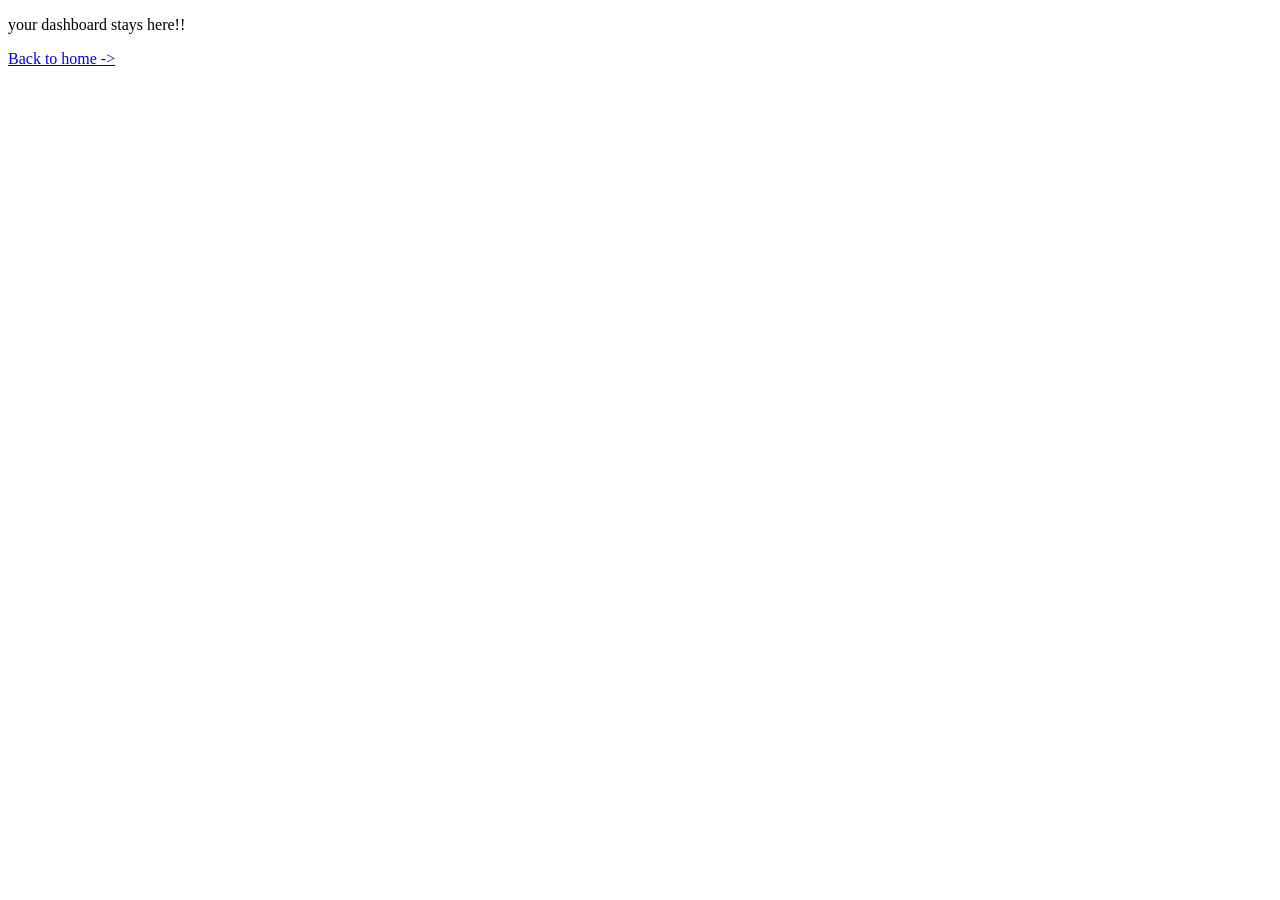
==== dashboard.html @ 1ec0b5c7 "In progress..." ====
<!doctype html>
<html lang="en">
  <head>
    <meta charset="UTF-8" />
    <meta name="viewport" content="width=device-width, initial-scale=1.0" />
    <title>Dashboard | TripForge</title>
  </head>
  <body>
    <p>your dashboard stays here!!</p>
    <a href="index.html">Back to home -></a>
  </body>
</html>
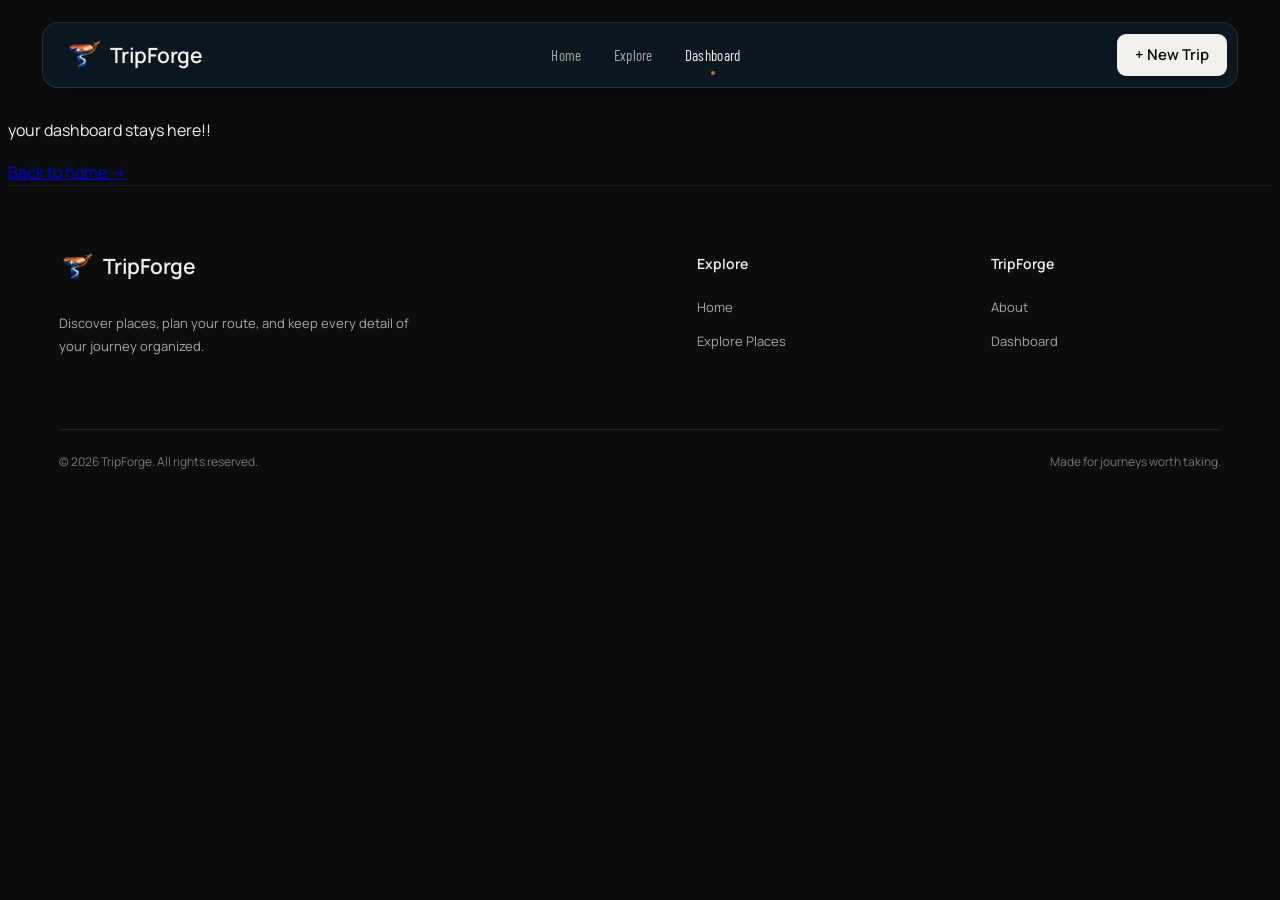
==== commit a332635a: "refine TripForge UI: polish experience cards, fix JS bugs, standardize CSS - CSS: premium editorial " ====
--- a/dashboard.html
+++ b/dashboard.html
@@ -4,9 +4,72 @@
     <meta charset="UTF-8" />
     <meta name="viewport" content="width=device-width, initial-scale=1.0" />
     <title>Dashboard | TripForge</title>
+    <link rel="preconnect" href="https://fonts.googleapis.com" />
+    <link rel="preconnect" href="https://fonts.gstatic.com" crossorigin />
+
+    <link
+      href="https://fonts.googleapis.com/css2?family=Barlow+Condensed:wght@400;500&family=Fira+Mono:wght@400;500&family=Josefin+Sans:wght@400;500;600;700&family=Manrope:wght@400;500;600;700&family=Playfair+Display:ital,wght@0,400;0,500;0,600;1,400;1,500&display=swap"
+      rel="stylesheet"
+    />
+
+    <link rel="stylesheet" href="CSS/styles.css" />
   </head>
   <body>
-    <p>your dashboard stays here!!</p>
-    <a href="index.html">Back to home -></a>
+    <nav id="navbar">
+      <div class="nav-container">
+        <a href="index.html" class="nav-logo">
+          <img src="assets/logo/logo.png" alt="" class="nav-logo-image" />
+          <span class="nav-logo-text"> TripForge </span>
+        </a>
+        <div class="nav-links">
+          <a href="index.html" class="nav-link"> Home </a>
+          <a href="explore.html" class="nav-link"> Explore </a>
+          <a href="dashboard.html" class="nav-link active" aria-current="page">
+            Dashboard
+          </a>
+        </div>
+        <a href="new-trips.html" class="nav-cta"> + New Trip </a>
+      </div>
+    </nav>
+
+    <main>
+      <p>your dashboard stays here!!</p>
+      <a href="index.html">Back to home -></a>
+    </main>
+
+    <footer id="footer">
+      <div class="footer-container">
+        <div class="footer-main">
+          <div class="footer-brand">
+            <a href="index.html" class="footer-logo">
+              <img
+                src="assets/logo/logo.png"
+                alt=""
+                class="footer-logo-image"
+              />
+              <span class="footer-logo-text"> TripForge </span>
+            </a>
+            <p class="footer-description">
+              Discover places, plan your route, and keep every detail of your
+              journey organized.
+            </p>
+          </div>
+          <div class="footer-column">
+            <h3 class="footer-column-title">Explore</h3>
+            <a href="index.html" class="footer-link"> Home </a>
+            <a href="explore.html" class="footer-link"> Explore Places </a>
+          </div>
+          <div class="footer-column">
+            <h3 class="footer-column-title">TripForge</h3>
+            <a href="#" class="footer-link"> About </a>
+            <a href="dashboard.html" class="footer-link"> Dashboard </a>
+          </div>
+        </div>
+        <div class="footer-bottom">
+          <p class="footer-copyright">© 2026 TripForge. All rights reserved.</p>
+          <p class="footer-signoff">Made for journeys worth taking.</p>
+        </div>
+      </div>
+    </footer>
   </body>
 </html>
--- a/CSS/styles.css
+++ b/CSS/styles.css
@@ -0,0 +1,1248 @@
+:root {
+  --background: #0b0d0c;
+  --surface: #111412;
+  --surface-light: #181c19;
+
+  --primary: #d9e2d8;
+  --accent: #c86b3c;
+
+  --text: #f2f1ec;
+  --muted-text: #a6aaa4;
+  --subtle-text: #747a73;
+
+  --border: rgba(242, 241, 236, 0.12);
+
+  --success: #6e9b72;
+  --warning: #b58b55;
+  --error: #b85c5c;
+
+  --font-display: "Josefin Sans", sans-serif;
+  --font-editorial: "Playfair Display", serif;
+  --font-main: "Manrope", sans-serif;
+  --font-mono: "Fira Mono", monospace;
+  --font-nav: "Barlow Condensed", sans-serif;
+  --font-links: "Trebuchet MS", Helvetica, sans-serif;
+
+  --lh-normal: 1.6;
+  --lh-tight: 1.2;
+  --lh-loose: 1.8;
+  --radius-sm: 6px;
+  --radius-md: 10px;
+  --radius-lg: 16px;
+  --shadow-sm: 0 4px 12px rgba(0, 0, 0, 0.12);
+  --shadow-md: 0 8px 30px rgba(0, 0, 0, 0.18);
+  --shadow-lg: 0 20px 60px rgba(0, 0, 0, 0.25);
+  --transition-fast: 0.15s ease;
+  --transition-base: 0.2s ease;
+  --transition-slow: 0.8s ease;
+}
+
+html {
+  scroll-behavior: smooth;
+}
+
+body {
+  background: var(--background);
+  color: var(--text);
+  font-family: var(--font-main);
+  line-height: var(--lh-normal);
+}
+/* ========================================
+   NAVBAR
+======================================== */
+
+#navbar {
+  position: sticky;
+  top: 0;
+  z-index: 1000;
+
+  width: 100%;
+  padding: 14px 0;
+}
+
+/* Main navbar container */
+
+.nav-container {
+  width: min(92%, 1280px);
+  height: 64px;
+
+  margin: 0 auto;
+
+  display: grid;
+  grid-template-columns: 1fr auto 1fr;
+  align-items: center;
+
+  padding: 0 10px 0 22px;
+
+  background: rgba(11, 26, 39, 0.78);
+
+  border: 1px solid rgba(255, 255, 255, 0.1);
+  border-radius: 16px;
+
+  backdrop-filter: blur(16px);
+  -webkit-backdrop-filter: blur(16px);
+
+  box-shadow: 0 8px 30px rgba(0, 0, 0, 0.18);
+}
+
+/* ========================================
+   LOGO
+======================================== */
+
+.nav-logo {
+  justify-self: start;
+
+  display: inline-flex;
+  align-items: center;
+  gap: 9px;
+
+  color: var(--text);
+  text-decoration: none;
+  font-size: 19px;
+  font-weight: 600;
+  letter-spacing: -0.5px;
+  line-height: 1;
+
+  transition: opacity var(--transition-base);
+}
+
+.nav-logo:hover {
+  opacity: 0.85;
+}
+
+/* Logo symbol */
+
+.nav-logo-image {
+  width: 36px;
+  height: 36px;
+
+  display: block;
+
+  object-fit: contain;
+}
+
+/* TripForge wordmark */
+
+.nav-logo-text {
+  color: var(--text);
+  font-size: 21px;
+  font-weight: 600;
+
+  letter-spacing: -0.5px;
+  line-height: 1;
+}
+
+/* ========================================
+   NAVIGATION
+======================================== */
+
+.nav-links {
+  display: flex;
+  align-items: center;
+  gap: 32px;
+}
+
+.nav-link {
+  position: relative;
+
+  color: var(--muted-text);
+
+  text-decoration: none;
+  font-family: var(--font-nav);
+  font-size: 15px;
+  font-weight: 400;
+  letter-spacing: 0.3px;
+  white-space: nowrap;
+
+  transition: color 0.2s ease;
+}
+
+.nav-link:hover {
+  color: var(--text);
+}
+
+/* Active navigation */
+
+.nav-link.active {
+  color: var(--text);
+}
+
+.nav-link.active::after {
+  content: "";
+
+  position: absolute;
+
+  left: 50%;
+  bottom: -8px;
+
+  width: 4px;
+  height: 4px;
+
+  transform: translateX(-50%);
+
+  border-radius: 50%;
+
+  background: var(--accent);
+}
+
+/* ========================================
+   NEW TRIP
+======================================== */
+
+.nav-cta {
+  justify-self: end;
+
+  display: inline-flex;
+  align-items: center;
+  justify-content: center;
+
+  min-height: 42px;
+
+  padding: 0 18px;
+
+  background: var(--text);
+  color: var(--background);
+
+  text-decoration: none;
+
+  font-size: 15px;
+  font-weight: 600;
+
+  border-radius: 9px;
+
+  transition:
+    background 0.2s ease,
+    transform 0.2s ease;
+}
+
+.nav-cta:hover {
+  background: #deded8;
+
+  transform: translateY(-1px);
+}
+
+/* Logo symbol */
+
+.nav-logo-image {
+  width: 36px;
+  height: 36px;
+
+  display: block;
+
+  object-fit: contain;
+}
+
+/* TripForge wordmark */
+
+.nav-logo-text {
+  color: var(--text);
+
+  font-size: 21px;
+  font-weight: 600;
+
+  letter-spacing: -0.5px;
+  line-height: 1;
+}
+
+/* ========================================
+   HERO
+======================================== */
+
+#hero {
+  min-height: calc(100vh - 92px);
+
+  display: flex;
+  align-items: center;
+
+  padding: 70px 0 80px;
+
+  position: relative;
+  overflow: hidden;
+}
+
+.hero-container {
+  width: min(92%, 1280px);
+
+  margin: 0 auto;
+
+  display: flex;
+  flex-direction: column;
+  align-items: center;
+}
+
+.hero-content {
+  width: min(760px, 100%);
+
+  text-align: center;
+
+  display: flex;
+  flex-direction: column;
+  align-items: center;
+}
+.hero-visual {
+  width: min(1000px, 100%);
+
+  margin-top: 64px;
+}
+#hero::before {
+  content: "";
+
+  position: absolute;
+  inset: 0;
+
+  background:
+    radial-gradient(
+      circle at 50% 25%,
+      rgba(37, 73, 105, 0.24),
+      transparent 48%
+    ),
+    radial-gradient(circle at 75% 65%, rgba(200, 107, 60, 0.1), transparent 38%);
+
+  pointer-events: none;
+}
+.hero-eyebrow {
+  margin-bottom: 20px;
+
+  color: var(--accent);
+
+  font-size: 11px;
+  font-weight: 600;
+  font-family: var(--font-mono);
+  letter-spacing: 1.8px;
+  text-transform: uppercase;
+}
+.hero-title {
+  font-family: var(--font-display);
+
+  color: var(--text);
+
+  font-size: clamp(48px, 7vw, 82px);
+  font-weight: 500;
+
+  line-height: 0.98;
+  letter-spacing: -3px;
+
+  text-wrap: balance;
+}
+.hero-description {
+  max-width: 560px;
+  font-family: var(--font-editorial);
+  margin-top: 18px;
+
+  color: #d0d2cd;
+
+  font-size: 18.8px;
+  font-weight: 400;
+
+  line-height: 1.55;
+
+  text-wrap: balance;
+}
+.hero-supporting {
+  max-width: 500px;
+
+  margin-top: 9px;
+
+  color: #c1c2c0;
+  font-size: 15px;
+
+  line-height: 1.6;
+}
+.hero-actions {
+  display: flex;
+  align-items: center;
+  gap: 12px;
+
+  margin-top: 30px;
+}
+.hero-primary {
+  display: inline-flex;
+  align-items: center;
+  justify-content: center;
+
+  min-height: 44px;
+  padding: 0 20px;
+
+  background: var(--text);
+  color: var(--background);
+  border-radius: 8px;
+
+  text-decoration: none;
+
+  font-size: 13px;
+  font-weight: 600;
+  transition:
+    background 0.2s ease,
+    transform 0.2s ease;
+}
+
+.hero-primary:hover {
+  background: #ddddd7;
+  transform: translateY(-1px);
+}
+.hero-secondary {
+  display: inline-flex;
+  align-items: center;
+  justify-content: center;
+
+  min-height: 44px;
+  padding: 0 20px;
+
+  color: #d0d2cd;
+
+  border: 1px solid rgba(242, 241, 236, 0.18);
+  border-radius: 8px;
+
+  text-decoration: none;
+
+  font-size: 13px;
+  font-weight: 500;
+
+  transition:
+    border-color 0.2s ease,
+    color 0.2s ease;
+}
+
+.hero-secondary:hover {
+  color: var(--text);
+  border-color: rgba(242, 241, 236, 0.35);
+}
+.hero-image-placeholder {
+  width: 100%;
+  height: clamp(320px, 42vw, 520px);
+
+  display: flex;
+  align-items: center;
+  justify-content: center;
+
+  border-radius: 18px;
+
+  border: 1px solid rgba(242, 241, 236, 0.1);
+
+  background: linear-gradient(
+    135deg,
+    rgba(19, 45, 66, 0.95),
+    rgba(11, 13, 12, 0.95)
+  );
+
+  box-shadow: 0 20px 60px rgba(0, 0, 0, 0.25);
+
+  overflow: hidden;
+}
+.hero-image-placeholder span {
+  color: var(--subtle-text);
+
+  font-size: 11px;
+  font-weight: 600;
+
+  letter-spacing: 2px;
+  text-transform: uppercase;
+}
+.hero-image {
+  width: 100%;
+  height: clamp(320px, 42vw, 520px);
+
+  overflow: hidden;
+
+  border-radius: 18px;
+
+  border: 1px solid rgba(242, 241, 236, 0.1);
+
+  background: var(--surface);
+
+  box-shadow: var(--shadow-lg);
+
+  position: relative;
+}
+
+.hero-image img {
+  width: 100%;
+  height: 100%;
+
+  display: block;
+
+  object-fit: cover;
+
+  transition: transform var(--transition-slow);
+}
+
+.hero-image::after {
+  content: "";
+
+  position: absolute;
+  inset: 0;
+
+  background: linear-gradient(
+    180deg,
+    rgba(11, 26, 39, 0.08),
+    rgba(11, 13, 12, 0.28)
+  );
+
+  pointer-events: none;
+}
+
+.hero-image:hover img {
+  transform: scale(1.02);
+}
+/* ================================
+   DISCOVER SECTION
+================================ */
+
+#discover {
+  padding: 80px 0 70px;
+  position: relative;
+  overflow: hidden;
+}
+
+.discover-container {
+  width: min(92%, 1280px);
+  margin: 0 auto;
+
+  display: grid;
+  grid-template-columns: 0.8fr 1.2fr;
+  align-items: center;
+  gap: 80px;
+}
+
+.discover-heading {
+  width: min(700px, 100%);
+}
+
+.section-number {
+  display: block;
+  margin-bottom: 18px;
+
+  color: var(--accent);
+  font-size: 11px;
+  font-weight: 600;
+  letter-spacing: 2px;
+}
+
+.section-title {
+  margin: 0;
+
+  font-family: var(--font-display);
+  color: var(--text);
+  font-size: clamp(52px, 8vw, 96px);
+  font-weight: 500;
+  line-height: 0.95;
+  letter-spacing: -3px;
+}
+
+.section-description {
+  margin: 24px 0 0;
+
+  color: var(--muted-text);
+  font-size: 17px;
+  font-weight: 400;
+  line-height: 1.6;
+}
+.discover-visual {
+  width: 100%;
+}
+
+.discover-image {
+  width: 100%;
+  height: 520px;
+
+  overflow: hidden;
+  position: relative;
+
+  border: 1px solid rgba(242, 241, 236, 0.1);
+  border-radius: 18px;
+
+  background: var(--surface);
+}
+
+.discover-image img {
+  width: 100%;
+  height: 100%;
+  display: block;
+
+  object-fit: cover;
+  object-position: center;
+
+  transition: transform 0.8s ease;
+}
+
+.discover-image::after {
+  content: "";
+  position: absolute;
+  inset: 0;
+
+  background: linear-gradient(
+    180deg,
+    rgba(11, 13, 12, 0.04),
+    rgba(11, 13, 12, 0.28)
+  );
+
+  pointer-events: none;
+}
+
+.discover-image:hover img {
+  transform: scale(1.02);
+}
+.discover-destination {
+  display: inline-flex;
+  align-items: center;
+  justify-content: center;
+
+  min-height: 44px;
+  padding: 0 20px;
+
+  background: var(--text);
+  color: var(--background);
+  margin-top: 13px;
+  border-radius: 8px;
+
+  text-decoration: none;
+
+  font-size: 13px;
+  font-weight: 600;
+
+  transition:
+    background 0.2s ease,
+    transform 0.2s ease;
+}
+
+.discover-destination:hover {
+  background: #ddddd7;
+  transform: translateY(-1px);
+}
+
+/* =========================
+   PLAN SECTION
+========================= */
+
+#plan {
+  display: block;
+  width: 100%;
+  min-height: 600px;
+  padding: 70px 0 55px;
+  position: relative;
+  overflow: hidden;
+  background: var(--background);
+}
+
+.plan-container {
+  width: min(92%, 1280px);
+  margin: 0 auto;
+
+  display: grid;
+  grid-template-columns: 1.2fr 0.8fr;
+  align-items: center;
+  gap: 80px;
+}
+
+.plan-visual {
+  width: 100%;
+  min-width: 0;
+}
+
+.plan-image {
+  width: 100%;
+  height: 520px;
+
+  overflow: hidden;
+  position: relative;
+
+  background: var(--surface);
+  border: 1px solid rgba(242, 241, 236, 0.1);
+  border-radius: 18px;
+}
+
+.plan-image img {
+  width: 100%;
+  height: 100%;
+  display: block;
+  object-fit: cover;
+  object-position: center;
+
+  transition: transform 0.8s ease;
+}
+
+.plan-image:hover img {
+  transform: scale(1.02);
+}
+
+.plan-heading {
+  width: 100%;
+  min-width: 0;
+}
+
+.plan-heading .section-number {
+  display: block;
+  margin-bottom: 18px;
+  color: var(--accent);
+}
+
+.plan-heading .section-title {
+  display: block;
+  margin: 0;
+  color: var(--text);
+}
+
+.plan-heading .section-description {
+  margin: 24px 0 0;
+  font-family: var(--font-main);
+  color: var(--muted-text);
+  font-size: 17px;
+  font-weight: 400;
+  line-height: 1.6;
+}
+.plan-destination {
+  display: inline-flex;
+  align-items: center;
+  justify-content: center;
+
+  min-height: 44px;
+  padding: 0 20px;
+  margin-top: 13px;
+  background: var(--text);
+  color: var(--background);
+
+  border-radius: 8px;
+
+  text-decoration: none;
+
+  font-size: 13px;
+  font-weight: 600;
+
+  transition:
+    background 0.2s ease,
+    transform 0.2s ease;
+}
+
+.plan-destination:hover {
+  background: #ddddd7;
+  transform: translateY(-1px);
+}
+
+/* =========================
+   MANAGE SECTION
+========================= */
+
+#manage {
+  padding: 45px 0 80px;
+  position: relative;
+  overflow: hidden;
+}
+
+.manage-container {
+  width: min(92%, 1280px);
+  margin: 0 auto;
+
+  display: grid;
+  grid-template-columns: 0.8fr 1.2fr;
+  align-items: center;
+  gap: 80px;
+}
+
+.manage-heading {
+  width: min(700px, 100%);
+}
+
+.manage-heading .section-number {
+  display: block;
+  margin-bottom: 18px;
+
+  font-family: var(--font-mono);
+  color: var(--accent);
+}
+
+.manage-heading .section-title {
+  margin: 0;
+
+  font-family: var(--font-display);
+  color: var(--text);
+}
+
+.manage-heading .section-description {
+  margin: 24px 0 0;
+
+  font-family: var(--font-main);
+  color: var(--muted-text);
+  font-size: 17px;
+  font-weight: 400;
+  line-height: 1.6;
+}
+
+.manage-visual {
+  width: 100%;
+  min-width: 0;
+}
+
+.manage-image {
+  width: 100%;
+  height: 520px;
+
+  overflow: hidden;
+  position: relative;
+
+  background: var(--surface);
+  border: 1px solid rgba(242, 241, 236, 0.1);
+  border-radius: 18px;
+}
+
+.manage-image img {
+  width: 100%;
+  height: 100%;
+  display: block;
+
+  object-fit: cover;
+  object-position: center;
+
+  transition: transform 0.8s ease;
+}
+
+.manage-image:hover img {
+  transform: scale(1.02);
+}
+.manage-destination {
+  display: inline-flex;
+  align-items: center;
+  justify-content: center;
+
+  min-height: 44px;
+  padding: 0 20px;
+  margin-top: 13px;
+  background: var(--text);
+  color: var(--background);
+
+  border-radius: 8px;
+
+  text-decoration: none;
+
+  font-size: 13px;
+  font-weight: 600;
+
+  transition:
+    background 0.2s ease,
+    transform 0.2s ease;
+}
+
+.manage-destination:hover {
+  background: #ddddd7;
+  transform: translateY(-1px);
+}
+
+/* =========================
+   FINAL CTA
+========================= */
+
+#final-cta {
+  position: relative;
+  overflow: hidden;
+  padding: 120px 0 130px;
+
+  background:
+    radial-gradient(
+      ellipse at 50% 100%,
+      rgba(37, 73, 105, 0.2),
+      transparent 60%
+    ),
+    radial-gradient(
+      ellipse at 85% 20%,
+      rgba(200, 107, 60, 0.07),
+      transparent 40%
+    ),
+    var(--background);
+}
+
+.final-cta-container {
+  width: min(92%, 900px);
+  margin: 0 auto;
+
+  display: flex;
+  flex-direction: column;
+  align-items: center;
+
+  text-align: center;
+}
+
+.final-cta-eyebrow {
+  margin: 0 0 24px;
+
+  font-family: var(--font-mono);
+  color: var(--accent);
+
+  font-size: 11px;
+  font-weight: 400;
+  letter-spacing: 1.8px;
+}
+
+.final-cta-title {
+  margin: 0;
+
+  font-family: var(--font-display);
+  color: var(--text);
+
+  font-size: clamp(42px, 6vw, 68px);
+  font-weight: 500;
+  line-height: 1;
+  letter-spacing: -1.5px;
+}
+
+.final-cta-description {
+  max-width: 540px;
+  margin: 20px 0 0;
+
+  font-family: var(--font-main);
+  color: var(--muted-text);
+
+  font-size: 15px;
+  font-weight: 400;
+  line-height: 1.7;
+}
+
+.final-cta-button {
+  display: inline-flex;
+  align-items: center;
+  justify-content: center;
+
+  min-height: 46px;
+  margin-top: 30px;
+  padding: 0 24px;
+
+  border-radius: 8px;
+
+  background: var(--text);
+  color: var(--background);
+
+  text-decoration: none;
+  font-family: var(--font-main);
+  font-size: 15px;
+  font-weight: 600;
+
+  transition:
+    background 0.2s ease,
+    transform 0.2s ease;
+}
+
+.final-cta-button:hover {
+  background: #ddddd7;
+  transform: translateY(-1px);
+}
+
+/* =========================
+   FOOTER
+========================= */
+
+#footer {
+  position: relative;
+  padding: 64px 0 24px;
+  background: var(--background);
+  border-top: 1px solid rgba(242, 241, 236, 0.08);
+}
+
+.footer-container {
+  width: min(92%, 1280px);
+  margin: 0 auto;
+}
+
+/* Main footer layout */
+
+.footer-main {
+  display: grid;
+  grid-template-columns: 2fr 0.8fr 0.8fr;
+  gap: 64px;
+  padding-bottom: 48px;
+}
+
+/* Brand */
+
+.footer-brand {
+  max-width: 380px;
+}
+
+.footer-logo {
+  display: inline-flex;
+  align-items: center;
+  gap: 10px;
+
+  color: var(--text);
+  text-decoration: none;
+}
+
+.footer-logo-image {
+  width: 34px;
+  height: 34px;
+  display: block;
+  object-fit: contain;
+}
+
+.footer-logo-text {
+  font-family: var(--font-main);
+  font-size: 21px;
+  font-weight: 600;
+  letter-spacing: -0.5px;
+}
+
+.footer-description {
+  max-width: 360px;
+  margin: 20px 0 22px;
+
+  font-family: var(--font-main);
+  color: var(--muted-text);
+  font-size: 13px;
+  line-height: 1.8;
+}
+
+.footer-github {
+  display: inline-flex;
+  align-items: center;
+  justify-content: center;
+
+  color: var(--muted-text);
+  text-decoration: none;
+
+  transition: color 0.2s ease;
+}
+
+.footer-github:hover {
+  color: var(--accent);
+}
+
+/* Link columns */
+
+.footer-column {
+  display: flex;
+  flex-direction: column;
+  align-items: flex-start;
+  gap: 15px;
+}
+
+.footer-column-title {
+  margin: 3px 0 7px;
+
+  font-family: var(--font-main);
+  color: var(--text);
+  font-size: 14px;
+  font-weight: 600;
+}
+
+.footer-link {
+  font-family: var(--font-main);
+  color: var(--muted-text);
+  font-size: 13px;
+  font-weight: 400;
+  line-height: 1.5;
+
+  text-decoration: none;
+  transition: color 0.2s ease;
+}
+
+.footer-link:hover {
+  color: var(--accent);
+}
+
+/* Bottom bar */
+
+.footer-bottom {
+  display: flex;
+  align-items: center;
+  justify-content: space-between;
+  gap: 20px;
+
+  padding-top: 22px;
+  border-top: 1px solid rgba(242, 241, 236, 0.1);
+}
+
+.footer-copyright,
+.footer-signoff {
+  margin: 0;
+
+  font-family: var(--font-main);
+  color: var(--subtle-text);
+  font-size: 12px;
+  line-height: 1.6;
+}
+
+.footer-signoff {
+  text-align: right;
+}
+
+/* Responsive layout */
+
+@media (max-width: 768px) {
+  #footer {
+    padding-top: 48px;
+  }
+
+  .footer-main {
+    grid-template-columns: 1fr 1fr;
+    gap: 36px 28px;
+    padding-bottom: 36px;
+  }
+
+  .footer-brand {
+    grid-column: 1 / -1;
+    max-width: 440px;
+  }
+
+  .footer-bottom {
+    align-items: flex-start;
+    flex-direction: column;
+    gap: 8px;
+  }
+
+  .footer-signoff {
+    text-align: left;
+  }
+}
+
+@media (max-width: 420px) {
+  .footer-main {
+    gap: 32px 20px;
+  }
+
+  .footer-column {
+    gap: 13px;
+  }
+
+  .footer-description {
+    font-size: 12px;
+  }
+}
+
+/* =========================
+   RESPONSIVE — MAIN SECTIONS
+========================= */
+
+@media (max-width: 900px) {
+  #hero {
+    min-height: auto;
+    padding: 56px 0 64px;
+  }
+
+  .hero-visual {
+    margin-top: 40px;
+  }
+
+  .hero-title {
+    font-size: clamp(36px, 10vw, 56px);
+    letter-spacing: -1.5px;
+  }
+
+  .hero-description {
+    font-size: 16px;
+  }
+
+  .hero-actions {
+    flex-direction: column;
+    width: 100%;
+    max-width: 320px;
+  }
+
+  .hero-primary,
+  .hero-secondary {
+    width: 100%;
+    justify-content: center;
+  }
+
+  #discover,
+  #plan,
+  #manage {
+    padding: 56px 0;
+  }
+
+  .discover-container,
+  .plan-container,
+  .manage-container {
+    grid-template-columns: 1fr;
+    gap: 40px;
+  }
+
+  .discover-heading,
+  .plan-heading,
+  .manage-heading {
+    width: 100%;
+    min-width: auto;
+  }
+
+  .discover-image,
+  .plan-image,
+  .manage-image {
+    height: 360px;
+  }
+
+  .section-title {
+    font-size: clamp(40px, 8vw, 64px);
+  }
+
+  #final-cta {
+    padding: 80px 0 90px;
+  }
+
+  .final-cta-title {
+    font-size: clamp(32px, 8vw, 48px);
+  }
+}
+
+@media (max-width: 620px) {
+  .nav-container {
+    grid-template-columns: 1fr auto;
+    padding: 0 16px;
+  }
+
+  .nav-cta {
+    min-height: 40px;
+    padding: 0 14px;
+    font-size: 14px;
+  }
+
+  .nav-links {
+    gap: 20px;
+  }
+
+  .nav-link {
+    font-size: 14px;
+  }
+
+  .hero-image,
+  .discover-image,
+  .plan-image,
+  .manage-image {
+    height: 280px;
+    border-radius: 12px;
+  }
+
+  .hero-image-placeholder,
+  .hero-image {
+    height: clamp(240px, 60vw, 360px);
+  }
+
+  .discover-destination,
+  .plan-destination,
+  .manage-destination,
+  .final-cta-button {
+    width: 100%;
+  }
+
+  .builder-section {
+    padding: 56px 0;
+  }
+
+  .summary-grid {
+    grid-template-columns: 1fr;
+  }
+
+  .summary-actions {
+    flex-direction: column;
+  }
+
+  .builder-cta {
+    width: 100%;
+  }
+}
+
+@media (prefers-reduced-motion: reduce) {
+  *,
+  *::before,
+  *::after {
+    animation-duration: 0.01ms !important;
+    animation-iteration-count: 1 !important;
+    transition-duration: 0.01ms !important;
+    scroll-behavior: auto !important;
+  }
+}
